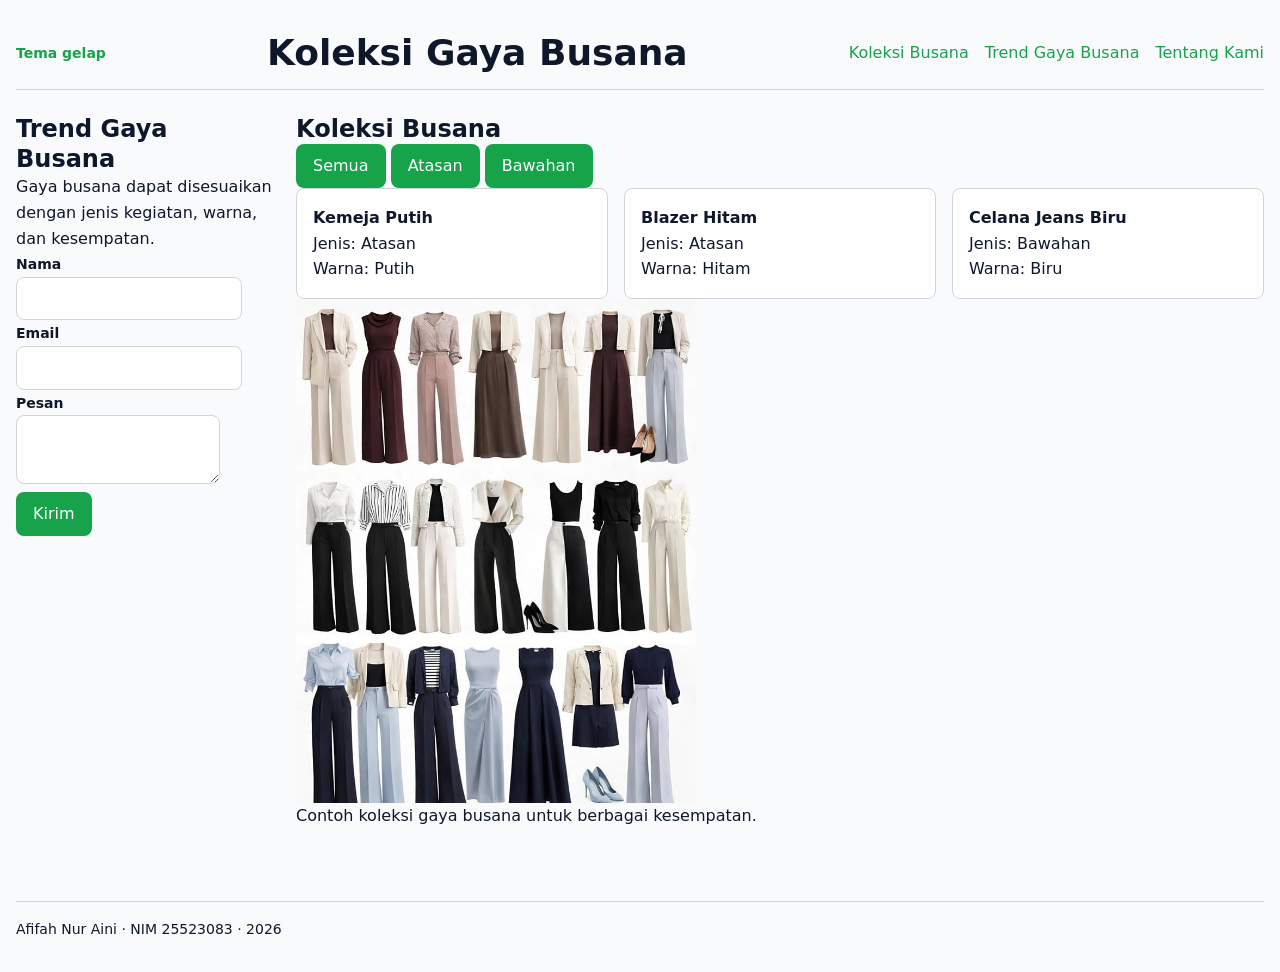
==== worksheet-p11/profil.html @ 1a888652 "P11 — periksa bahan, gambar rencana" ====
<!DOCTYPE html>

<html lang="id">

<head>
  <meta charset="UTF-8">
  <meta name="viewport" content="width=device-width, initial-scale=1.0">
  <title>Koleksi Gaya Busana</title>
  <link rel="stylesheet" href="tokens.css">
  <link rel="stylesheet" href="base.css">
  <link rel="stylesheet" href="layout.css">
  <link rel="stylesheet" href="komponen.css">
  <link rel="stylesheet" href="tema.css">

</head>

<body>
  <div class="page">

  <header>
    <div class="header-baris">
      <input type="checkbox" id="tema" class="pengalih-tema">
      <label for="tema" class="tombol-tema">Tema gelap</label>
    <h1>Koleksi Gaya Busana</h1>

    <nav aria-label="Navigasi utama">
      <ul>
        <li><a href="#koleksi">Koleksi Busana</a></li>
        <li><a href="#trend">Trend Gaya Busana</a></li>
        <li><a href="#tentang">Tentang Kami</a></li>
      </ul>
    </nav>
  </header>

  <main class="isi">
    
    <section id="koleksi" class="utama">
      <p id="kosong" hidden>Belum ada koleksi busana</p>
      <p id="muat" hidden>Memuat data...</p>
      <h2>Koleksi Busana</h2>
      
      <div id="filter">
        <button type="button" data-kategori="semua">Semua</button>
        <button type="button" data-kategori="Atasan">Atasan</button>
        <button type="button" data-kategori="Bawahan">Bawahan</button>
      </div>

      <div class="katalog">
        <article class="kartu">
          <h3>Kemeja Putih</h3>
          <p>Jenis: Atasan</p>
          <p>Warna: Putih</p>
        </article>
        
        <article class="kartu">
          <h3>Blazer Hitam</h3>
          <p>Jenis: Atasan</p>
          <p>Warna: Hitam</p>
        </article>
        
        <article class="kartu">
          <h3>Celana Jeans Biru</h3>
          <p>Jenis: Bawahan</p>
          <p>Warna: Biru</p>
        </article>
      </div>
      
      <figure class="gambar">
        <img
        src="koleksi-busana.jpeg"
        alt="Contoh koleksi gaya busana dengan berbagai jenis dan warna"
        width="400"
        height="300"
        loading="lazy">
        <figcaption>
          Contoh koleksi gaya busana untuk berbagai kesempatan.
        </figcaption>
      </figure>
    </section>

    <section id="trend">
      <h2>Trend Gaya Busana</h2>

      <p>
        Gaya busana dapat disesuaikan dengan jenis kegiatan,
        warna, dan kesempatan.
      </p>

      <form action="/simpan" method="post">

        <p>
          <label for="nama">Nama</label>
          <input
            type="text"
            id="nama"
            name="nama"
            required>
        </p>

        <p>
          <label for="email">Email</label>
          <input
            type="email"
            id="email"
            name="email"
            required>
        </p>

        <p>
          <label for="pesan">Pesan</label>
          <textarea
            id="pesan"
            name="pesan"
            required></textarea>
        </p>

        <button type="submit">Kirim</button>

      </form>

    </section>

  </main>


  <footer id="tentang">
    <p>Afifah Nur Aini · NIM 25523083 · 2026</p>
  </footer>

  <script type="module" src="js/app.js"></script>
  <script type="module" src="js/dom.js"></script>
  <script type="module" src="js/api.js"></script>
</body>

</html>
---- worksheet-p11/tokens.css ----
/* LAPIS 1 — nilai dasar/primitif */
:root {
  --blue-700: #16A34A;
  --blue-500: #2563EB;

  --gray-50: #F8FAFC;
  --gray-900: #0F172A;

  --space-1: 0.25rem;
  --space-2: 0.5rem;
  --space-3: 0.75rem;
  --space-4: 1rem;
  --space-6: 1.5rem;
  --space-8: 2rem;

  --radius-sm: 0.25rem;
  --radius-md: 0.5rem;

  --shadow-sm: 0 1px 3px rgb(0 0 0 / 0.1);

  --text-sm: 0.875rem;
  --text-md: 1rem;
  --text-xl: 1.5rem;
  --text-3xl: 2.25rem;
}

/* LAPIS 2 — nama berdasarkan fungsi/semantik */
:root {
  --color-bg: var(--gray-50);
  --color-fg: var(--gray-900);
  --color-surface: #FFFFFF;
  --color-border: #D1D5DB;
  --color-primary: var(--blue-700);
  --color-focus: var(--blue-500);

  --card-pad: var(--space-4);
  --section-gap: var(--space-6);
}
---- worksheet-p11/base.css ----
*, *::before, *::after {
    box-sizing: border-box;
}

* {
    margin: 0;
}

img {
    max-width: 100%;
    height: auto;
    display: block;
}

html {
    font-size: 100%;
}

body {
    font-family: system-ui, "Segoe UI", Roboto, sans-serif;
    font-size: var(--text-md);
    line-height: 1.6;
    color: var(--color-fg);
    background: var(--color-bg);
    padding: var(--space-4);
}

h1 {
    font-size: var(--text-3xl);
    line-height: 1.15;
}

h2 {
    font-size: var(--text-xl);
    line-height: 1.25;
}

h3 {
    font-size: var(--text-md);
}

main p {
    max-width: 60ch;
}
---- worksheet-p11/layout.css ----
header {
    padding-block: var(--space-4);
    border-bottom: 1px solid var(--color-border);
}

.header-baris {
    display: flex;
    align-items: center;
    justify-content: space-between;
    gap: var(--space-4);
    flex-wrap: wrap;
}

nav ul {
    display: flex;
    gap: var(--space-4);
    list-style: none;
    padding: 0;
}

nav a {
    color: var(--color-primary);
    text-decoration: none;
}

nav a:hover {
    text-decoration: underline;
}

main {
    display: flex;
    flex-direction: column;
    gap: var(--section-gap);
    padding-block: var(--space-6);
}

.katalog {
    display: flex;
    flex-wrap: wrap;
    gap: var(--space-4);
}

.kartu {
    flex: 1 1 16rem;
    background: var(--color-surface);
    border: 1px solid var(--color-border);
    border-radius: var(--radius-md);
    box-shadow: var(--shadow-1);
    padding: var(--card-pad);
}

footer {
    margin-top: var(--space-6);
    padding-block: var(--space-4);
    border-top: 1px solid var(--color-border);
    color: var(--color-fg);
    font-size: var(--text-sm);
}

.page {
    display: grid;
    grid-template-rows: 
    auto 1fr auto;
    min-height: 100dvh;
}

.navbar {
    display: flex;
    gap: var(--space-4);
    align-items: center;
}

.isi {
    display: grid;
    grid-template-columns: 16rem 1fr;
    grid-template-areas:
    "sisi utama"
    "sisi bawah";
}

.sisi{
    grid-area: sisi;
}

.utama {
    grid-area: utama;
}

.sorotan {
    grid-column: span 2;
}

.papan {
    grid-row: span 2;
}
---- worksheet-p11/komponen.css ----
.form-kolom {
    display: flex;
    flex-direction: column;
    gap: var(--space-2);
}

label {
    font-size: var(--text-sm);
    font-weight: 600;
}

input, select, textarea {
    font: inherit;
    padding: var(--space-2) var(--space-3);
    border: 1px solid var(--color-border);
    border-radius: var(--radius-md);
    background: var(--color-surface);
    color: var(--color-fg);
}

button {
    font: inherit;
    padding: var(--space-2) var(--space-4);
    border: 1px solid transparent;
    border-radius: var(--radius-md);
    background: var(--color-primary);
    color: var(--color-surface);
    cursor: pointer;
}

:focus-visible {
    outline: 2px solid var(--color-focus);
    outline-offset: 2px;
}

input:user-invalid {
    border-color: var(--color-danger);
    border-width: 2px;
}

.pesan-galat {
    display: none;
    color: var(--color-danger);
    font-size: var(--text-sm);
}

.form-kolom:has(input:user-invalid) .pesan-galat {
    display: block;
}

.galeri {
    display: grid;
    grid-template-columns: repeat(auto-fit, minmax(16rem, 1fr));
    gap: var(--space-4);
}

.kartu__kaki {
    display: flex;
    align-items: center;
    justify-content: space-between;
    gap: var(--space-2);
}

.galeri .kartu {
    display: grid;
    align-content: start;
    min-height: 14rem;
}

.kartu__isi {
    min-width: 0;
}

.kartu__judul {
    overflow-wrap: anywhere;
}
---- worksheet-p11/tema.css ----
/* Ikut pengaturan sistem: lapis semantik saja yang diganti */
@media (prefers-color-scheme: dark) {
    
    :root {
    --color-bg: #0F172A;
    --color-fg: #E2E8F0;
    --color-surface: #1E293B;
    --color-border: #334155;
    --color-primary: #7DA9F7;
    --color-danger: #FF8A8A;
    --color-focus: #FFC000;
    --shadow-1: 0 1px 3px rgba(0, 0, 0, .45);
}
}

.pengalih-tema {
    position: absolute;
    opacity: 0;
    pointer-events: none;
}

.tombol-tema { 
    cursor: pointer;
    color: var(--color-primary);
}

/* Pilihan manual */
:root:has(#tema:not(:checked)) {
    --color-bg: #F8FAFC;
    --color-fg: #0F172A;
    --color-surface: #FFFFFF;
    --color-border: #D1D5DB;
    --color-primary: var(--blue-700);
    --color-danger: #B00020;
    --color-focus: var(--blue-500);
}
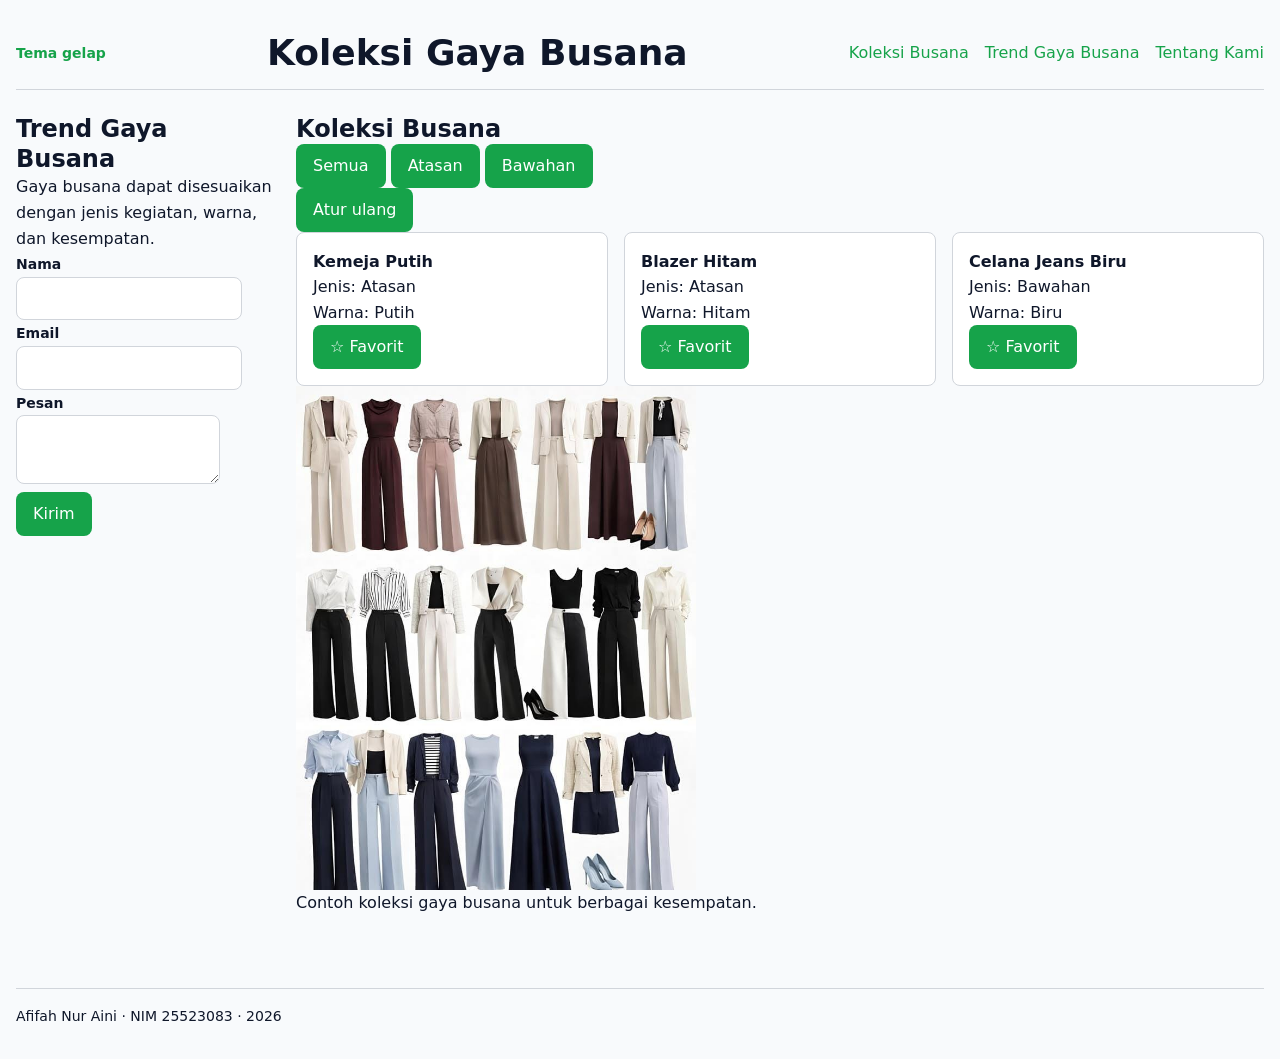
==== commit 62cae24a: "P11 — halaman mengingat" ====
--- a/worksheet-p11/profil.html
+++ b/worksheet-p11/profil.html
@@ -44,6 +44,8 @@
         <button type="button" data-kategori="Atasan">Atasan</button>
         <button type="button" data-kategori="Bawahan">Bawahan</button>
       </div>
+
+      <button type="button" id="atur-ulang">Atur ulang</button>
 
       <div class="katalog">
         <article class="kartu">
